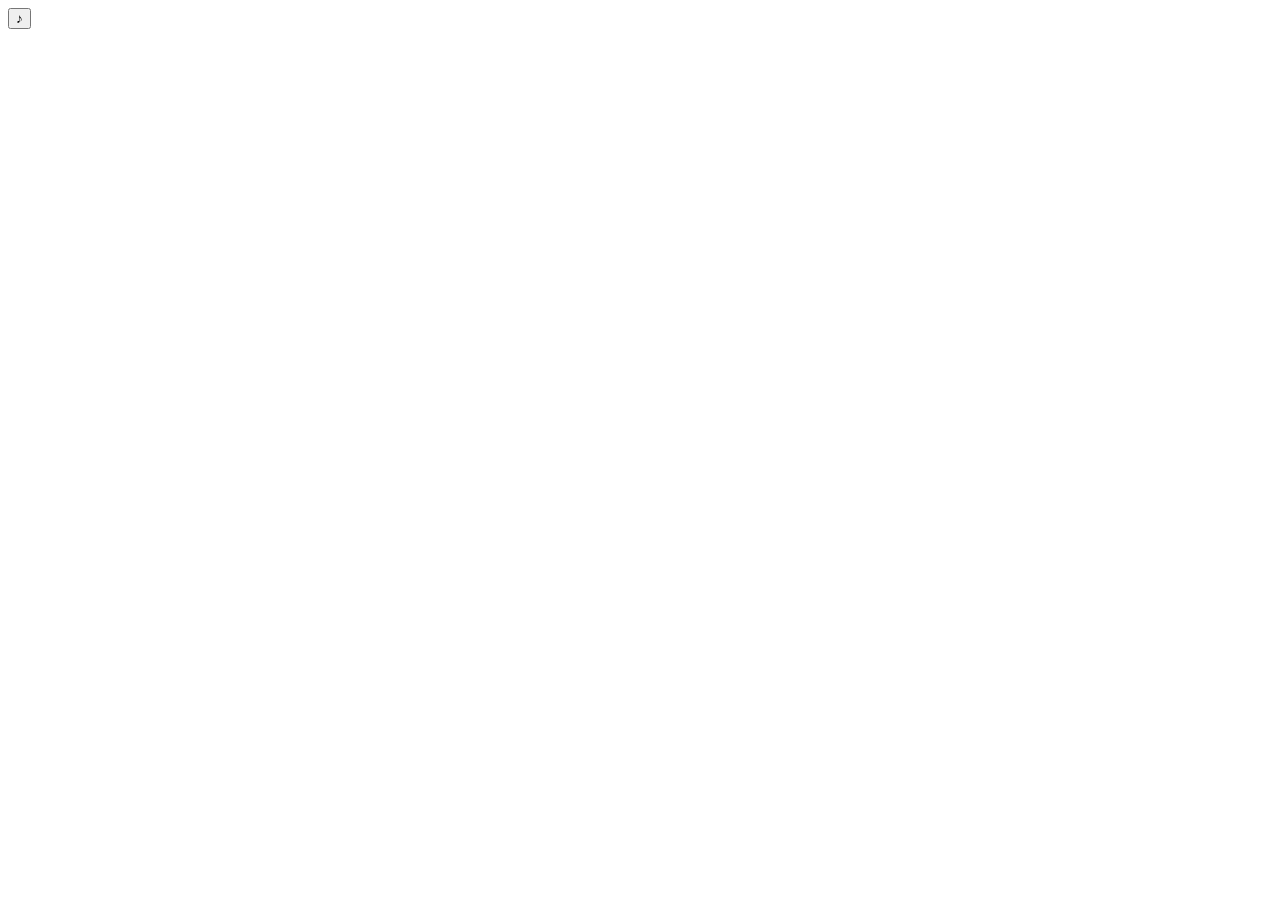
==== details.html @ ec4045fb "подключен js через defer и добавлена кнопка с музыкой на второй стр" ====
<!DOCTYPE html>
<html lang="en">
<head>
    <meta charset="UTF-8">
    <meta name="viewport" content="width=device-width, initial-scale=1.0">
    <title>Влад и Екатерина — приглашение на свадьбу</title>
    <link rel="stylesheet" href="style2.css">
    <script src="main.js" defer></script>
</head>
<body>
    <button class="music-btn" id="musicBtn" aria-label="Включить музыку">
        <span class="music-btn__icon">♪</span>
    </button>
    <audio id="bgMusic" src="music/Дисней - Золушка.mp3" loop></audio>
</body>
</html>
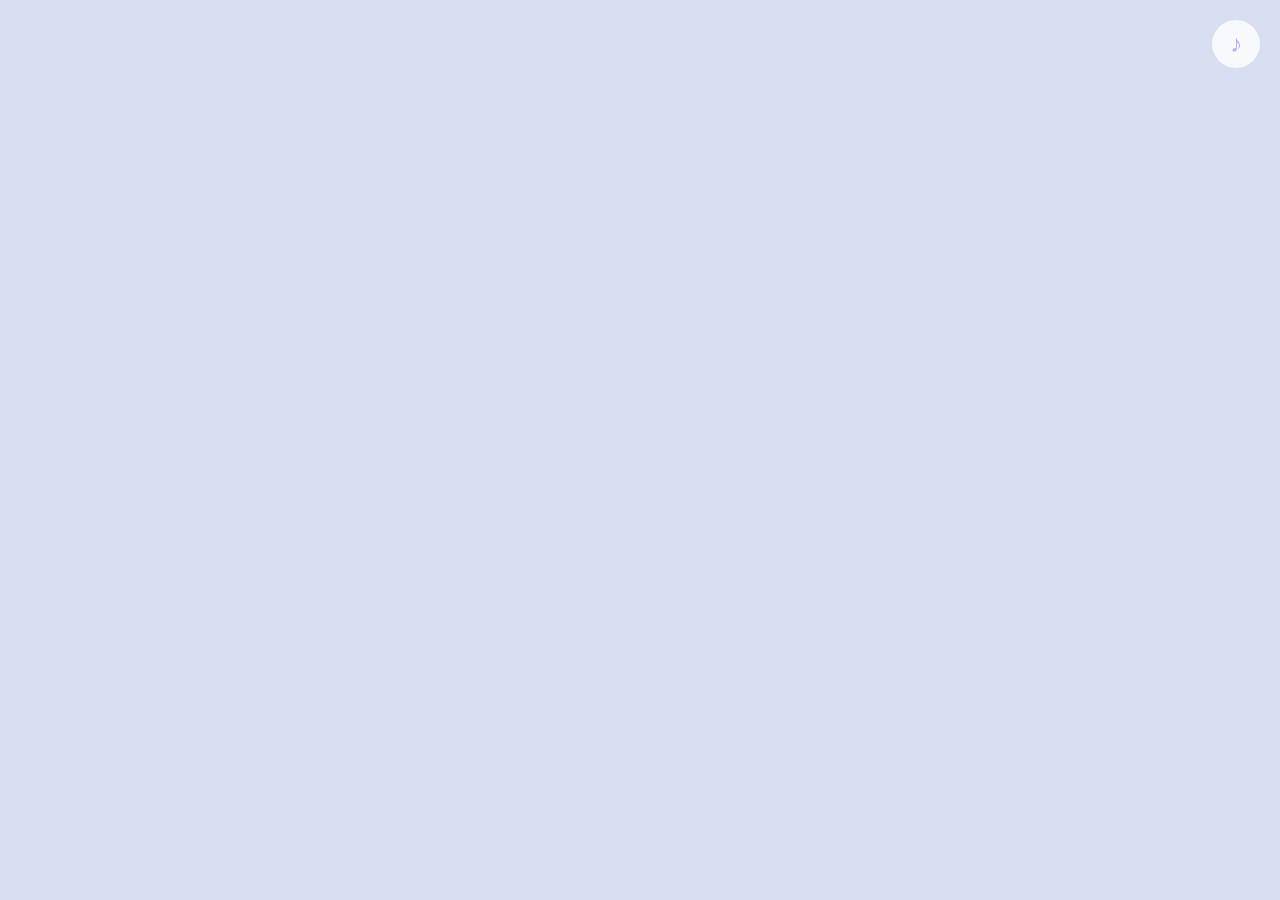
==== commit a1d91faa: "изменено назание файла сщ style2.css на details.css" ====
--- a/details.html
+++ b/details.html
@@ -4,7 +4,7 @@
     <meta charset="UTF-8">
     <meta name="viewport" content="width=device-width, initial-scale=1.0">
     <title>Влад и Екатерина — приглашение на свадьбу</title>
-    <link rel="stylesheet" href="style2.css">
+    <link rel="stylesheet" href="details.css">
     <script src="main.js" defer></script>
 </head>
 <body>
--- a/details.css
+++ b/details.css
@@ -0,0 +1,46 @@
+*, *::before, *::after {
+  margin: 0;
+  padding: 0;
+  box-sizing: border-box;
+}
+
+html, body {
+  width: 100%;
+  overflow-x: hidden; /* запрет горизонтального скролла */
+  overflow-y: hidden;
+}
+
+body {
+  font-size: 17px;          /* минимум 16, лучше 17-18 */
+  line-height: 1.6;
+  padding: 0 20px;          /* боковые отступы, чтобы не липло к краям */
+  min-height: 100vh;
+  -webkit-text-size-adjust: 100%; /* Safari не будет увеличивать текст сам */
+  background-color: #d7dff0;
+}
+
+.music-btn{
+   position: fixed;
+    top: 20px;
+  right: 20px;
+  width: 48px;
+  height: 48px;
+  border-radius: 50%;
+  background: rgba(255, 255, 255, 0.8);
+  border: none;
+  cursor: pointer;
+  z-index: 100;
+  display: flex;
+  align-items: center;
+  justify-content: center;
+  font-size: 24px;
+  color: rgb(170, 179, 228);
+  transition: transform 0.2s;
+   animation: photoGlow 1.5s ease-in-out infinite;
+}
+
+@keyframes photoGlow {
+  0%   { box-shadow: 0 0 0 0    rgba(170, 179, 228, 0.7); }
+  70%  { box-shadow: 0 0 0 15px rgba(170, 179, 228, 0);   }
+  100% { box-shadow: 0 0 0 0    rgba(170, 179, 228, 0);   }
+} 
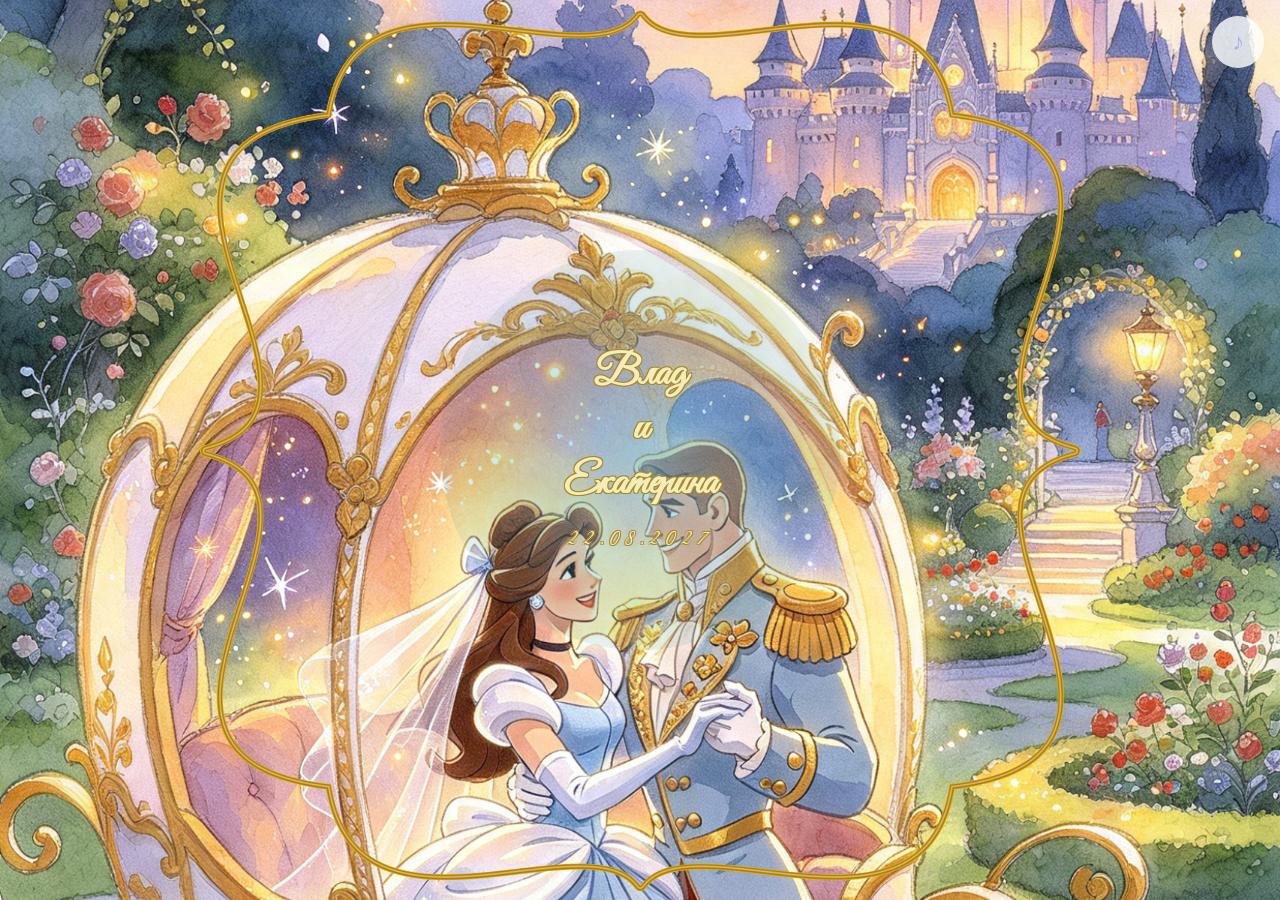
==== commit 06aba42f: "добавлен фон для второй страницы, золотая рамка с текстом" ====
--- a/details.html
+++ b/details.html
@@ -5,6 +5,9 @@
     <meta name="viewport" content="width=device-width, initial-scale=1.0">
     <title>Влад и Екатерина — приглашение на свадьбу</title>
     <link rel="stylesheet" href="details.css">
+    <link rel="preconnect" href="https://fonts.googleapis.com">
+    <link rel="preconnect" href="https://fonts.gstatic.com" crossorigin>
+    <link href="https://fonts.googleapis.com/css2?family=Cormorant+Garamond:ital,wght@0,400;0,600;1,400&family=Marck+Script&display=swap" rel="stylesheet">
     <script src="main.js" defer></script>
 </head>
 <body>
@@ -12,5 +15,11 @@
         <span class="music-btn__icon">♪</span>
     </button>
     <audio id="bgMusic" src="music/Дисней - Золушка.mp3" loop></audio>
+    <section class="hero-gold">
+        <div class="hero-gold__content">
+          <h1 class="hero-gold__names">Влад<br>и<br>Екатерина</h1>
+          <p class="hero-gold__date">22.08.2027</p>
+        </div>
+</section>
 </body>
 </html>
--- a/details.css
+++ b/details.css
@@ -7,8 +7,16 @@
 html, body {
   width: 100%;
   overflow-x: hidden; /* запрет горизонтального скролла */
-  overflow-y: hidden;
 }
+
+@font-face {
+  font-family: 'Good Vibes Pro';
+  src: url('font/GoodVibesPro.ttf') format('truetype');
+  font-weight: 400;
+  font-style: normal;
+  font-display: swap;
+}
+
 
 body {
   font-size: 17px;          /* минимум 16, лучше 17-18 */
@@ -16,15 +24,27 @@
   padding: 0 20px;          /* боковые отступы, чтобы не липло к краям */
   min-height: 100vh;
   -webkit-text-size-adjust: 100%; /* Safari не будет увеличивать текст сам */
-  background-color: #d7dff0;
+  background: url(img/bg_details.png);
+  background-size: cover;
+  background-position: center 40%;   /* центр картинки в центре экрана */
+  background-repeat: no-repeat;
+  background-attachment: fixed;         /* фон не скроллится */
+  min-height: 100vh;
+  min-height: 100dvh;
+}
+
+:root {
+  --font-script: 'Good Vibes Pro', cursive;   /* каллиграфия */
+  --font-serif: 'Cormorant Garamond', serif; /* текст */
 }
 
 .music-btn{
-   position: fixed;
-    top: 20px;
-  right: 20px;
-  width: 48px;
-  height: 48px;
+  position: fixed;
+  width: clamp(40px, 12vw, 52px);
+  height: clamp(40px, 12vw, 52px);
+  font-size: clamp(18px, 5vw, 24px);
+  top: 16px;
+  right: 16px;
   border-radius: 50%;
   background: rgba(255, 255, 255, 0.8);
   border: none;
@@ -33,7 +53,6 @@
   display: flex;
   align-items: center;
   justify-content: center;
-  font-size: 24px;
   color: rgb(170, 179, 228);
   transition: transform 0.2s;
    animation: photoGlow 1.5s ease-in-out infinite;
@@ -44,3 +63,104 @@
   70%  { box-shadow: 0 0 0 15px rgba(170, 179, 228, 0);   }
   100% { box-shadow: 0 0 0 0    rgba(170, 179, 228, 0);   }
 } 
+
+.hero-gold {
+  min-height: 100vh;
+  min-height: 100dvh;
+  display: flex;
+  justify-content: center;
+  align-items: center;
+  padding: 40px 20px;
+  position: relative;
+  background-image: url('img/gold-frame.png');
+  background-size: contain;        /* рамка целиком */
+  background-position: center;
+  background-repeat: no-repeat;
+  opacity: 0;
+  animation: frameAppear 1.5s ease-out 0.3s forwards;
+}
+
+.hero-gold::before {
+  content: '';
+  position: absolute;
+  top: 50%;
+  left: 50%;
+  transform: translate(-50%, -50%);
+  width: min(80vw, 400px);           
+  height: min(80vw, 400px);
+  background: radial-gradient(
+    ellipse at center,
+    rgba(111, 196, 230, 0.6) 0%,       
+    rgba(63, 138, 151, 0.15) 60%,
+    transparent 100%
+  );
+  border-radius: 100%;
+  pointer-events: none;
+  z-index: 1;
+}
+
+@keyframes frameAppear {
+  from { opacity: 0; transform: scale(0.95); }
+  to   { opacity: 1; transform: scale(1);    }
+}
+
+.hero-gold__content {
+  position: relative;
+  z-index: 2;                       /* поверх рамки */
+  text-align: center;
+  max-width: 260px;                 /* чтобы текст не вылезал за рамку */
+  padding: 20px;
+}
+
+.hero-gold__names {
+  font-family: var(--font-script);
+  font-size: clamp(28px, 8vw, 42px);
+  color: rgb(245, 236, 185);                   /* золото */
+  line-height: 1.3;
+  margin-bottom: 12px;
+  text-shadow: 
+    -1px -1px 0 #a78a2b,
+     1px -1px 0 #a78a2b,
+    -1px  1px 0 #a78a2b,
+     1px  1px 0 #a78a2b;
+}
+
+.hero-gold__date {
+  font-family: var(--font-script);
+  font-size: clamp(16px, 4.5vw, 22px);
+  color: rgb(245, 236, 185);
+  letter-spacing: 5px;
+  text-transform: uppercase;
+  text-shadow: 
+    -1px -1px 0 #a78a2b,
+     1px -1px 0 #a78a2b,
+    -1px  1px 0 #a78a2b,
+     1px  1px 0 #a78a2b;
+}
+
+/* Очень маленькие экраны (iPhone SE 1st gen) */
+@media (max-width: 360px) {
+  .invite {
+    padding-top: 60px;
+    gap: 14px;
+  }
+  .invite__title {
+    font-size: 20px;
+  }
+  .invite__photo {
+    width: 65vw;
+  }
+  .invite__hint {
+    font-size: 16px;
+  }
+}
+
+/* Большие телефоны (iPhone Pro Max) */
+@media (min-width: 414px) {
+  .invite {
+    max-width: 360px;
+  }
+  .invite__title {
+    font-size: 30px;
+  }
+}
